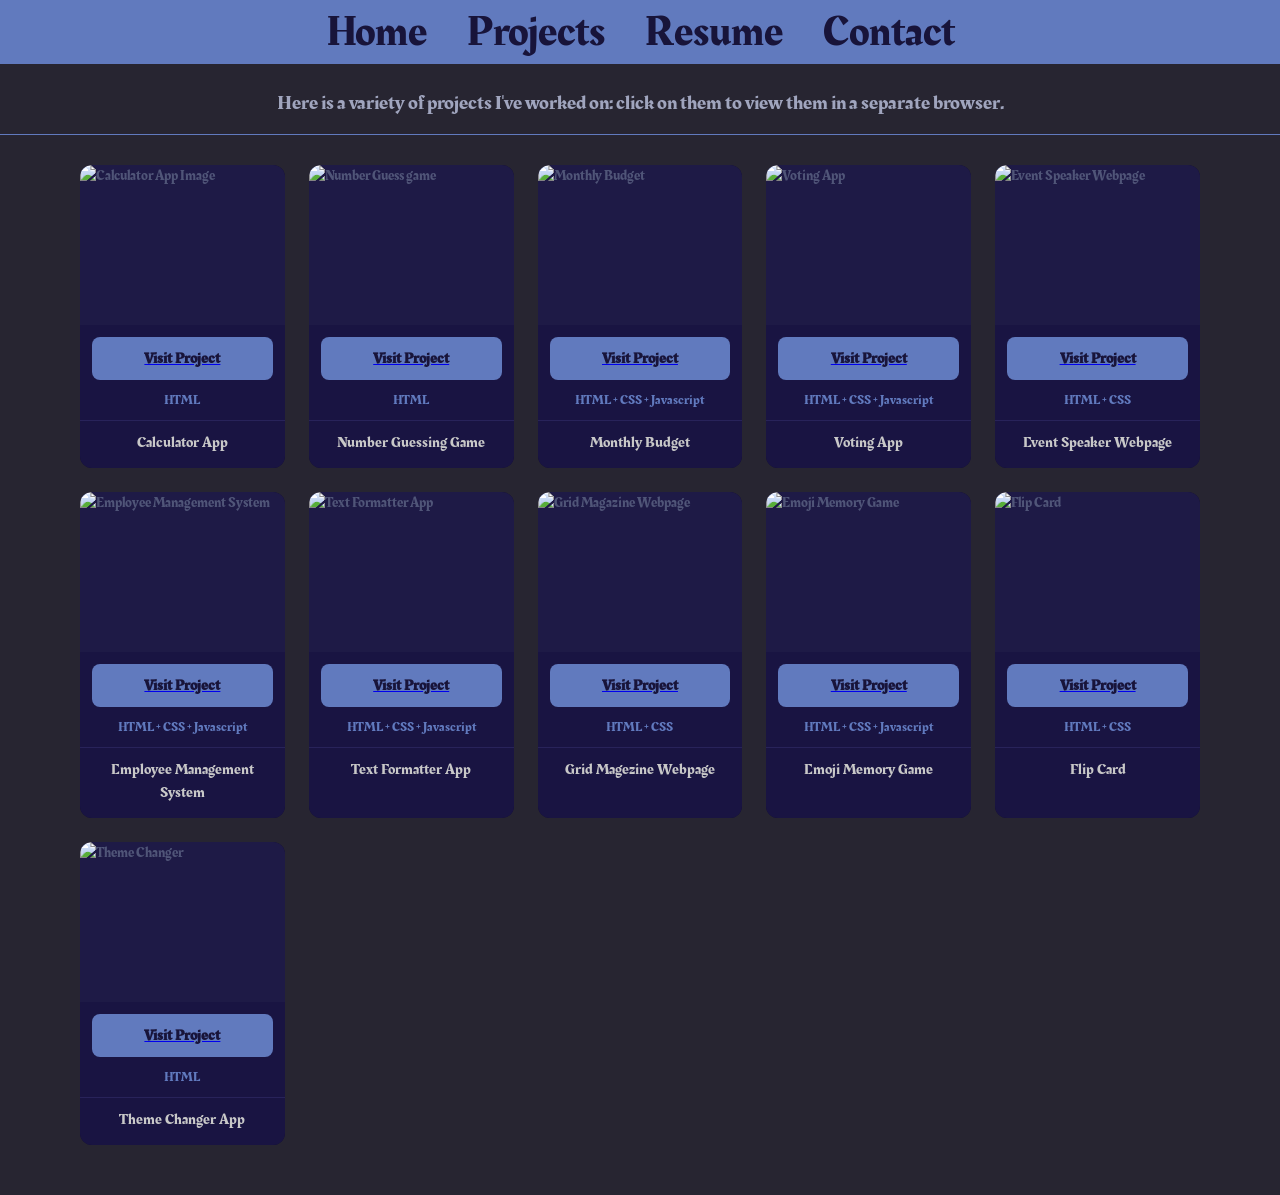
==== projects.html @ 0e7db3fe "Update projects.html" ====
<!DOCTYPE html>
<html lang="en">
<head>
    <meta charset="UTF-8">
    <meta name="viewport" content="width=device-width, initial-scale=1.0">
    <link rel="stylesheet" href="projects.css">
    <link rel="preconnect" href="https://fonts.googleapis.com">
    <link rel="preconnect" href="https://fonts.gstatic.com" crossorigin>
    <link href="https://fonts.googleapis.com/css2?family=Merriweather:ital,opsz,wght@0,18..144,300..900;1,18..144,300..900&family=Passion+One:wght@400;700;900&family=Rakkas&display=swap" rel="stylesheet">
    <title>Project Page</title>
</head>
<body>
    <!-- Navigation -->
    <nav class="navigation">
        <a href="index.html"><h1 id="nav-item" class="nav-title, text-item">Home</h1></a>
        <a href="projects.html"><h1 id="nav-item" class="nav-title, text-item">Projects</h1></a>
        <a href="resume.html"><h1 id="nav-item" class="nav-title, text-item">Resume</h1></a>
        <a href="contact.html"><h1 id="nav-item" class="nav-title, text-item">Contact</h1></a>
    </nav>

    <!-- Projects Info -->
    <div class="info-div">
        <p class="info-text">Here is a variety of projects I've worked on: click on them to view them in a separate browser.</p>
    </div>

    <!-- Project Section -->
    <div id="project-container">

        <div class="box">
            <div class="image"><img src="Images/calculator.png" alt="Calculator App Image"></div>
            <div class="description">
                <a href="https://030-cpu.github.io/Calculator-App-5-11-26/" target="_blank"><button class="visit">Visit Project</button></a>
                <div class="tag"> HTML </div>
                <div class="comment">Calculator App</div>
            </div>
        </div>

        <div class="box">
            <div class="image"><img src="Images/number-guess.png" alt="Number Guess game"></div>
            <div class="description">
                <a href="https://030-cpu.github.io/Number-Guess-Game-5-11-26/" target="_blank"><button class="visit">Visit Project</button></a>
                <div class="tag"> HTML </div>
                <div class="comment">Number Guessing Game</div>
            </div>
        </div>

        <div class="box">
            <div class="image"><img src="Images/monthly-budget.png" alt="Monthly Budget"></div>
            <div class="description">
                <a href="https://030-cpu.github.io/Monthly-Budget-Planner-5-11-26/" target="_blank"><button class="visit">Visit Project</button></a>
                <div class="tag"> HTML + CSS + Javascript </div>
                <div class="comment">Monthly Budget</div>
            </div>
        </div>

        <div class="box">
            <div class="image"><img src="Images/voting-app.png" alt="Voting App"></div>
            <div class="description">
                <a href="https://030-cpu.github.io/Voting-App-5-11-26/" target="_blank"><button class="visit">Visit Project</button></a>
                <div class="tag"> HTML + CSS + Javascript </div>
                <div class="comment">Voting App</div>
            </div>
        </div>

        <div class="box">
            <div class="image"><img src="Images/conference-speaker.png" alt="Event Speaker Webpage"></div>
            <div class="description">
                <a href="https://030-cpu.github.io/Event-Speaker-Webpage-5-11-26/" target="_blank"><button class="visit">Visit Project</button></a>
                <div class="tag"> HTML + CSS </div>
                <div class="comment">Event Speaker Webpage</div>
            </div>
        </div>

        <div class="box">
            <div class="image"><img src="Images/employee-management.png" alt="Employee Management System"></div>
            <div class="description">
                <a href="https://030-cpu.github.io/Employee-Management-System/" target="_blank"><button class="visit">Visit Project</button></a>
                <div class="tag"> HTML + CSS + Javascript </div>
                <div class="comment">Employee Management System</div>
            </div>
        </div>

        <div class="box">
            <div class="image"><img src="Images/text-formatter.png" alt="Text Formatter App"></div>
            <div class="description">
                <a href="https://030-cpu.github.io/Text-Formatter-5-11-26/" target="_blank"><button class="visit">Visit Project</button></a>
                <div class="tag"> HTML + CSS + Javascript </div>
                <div class="comment"> Text Formatter App </div>
            </div>
        </div>

        <div class="box">
            <div class="image"><img src="Images/grid-magazine.png" alt=" Grid Magazine Webpage"></div>
            <div class="description">
                <a href="https://030-cpu.github.io/Grid-Magazine-Webpage/" target="_blank"><button class="visit">Visit Project</button></a>
                <div class="tag"> HTML + CSS </div>
                <div class="comment"> Grid Magezine Webpage </div>
            </div>
        </div>

        <div class="box">
            <div class="image"><img src="Images/emoji-memory.png" alt="Emoji Memory Game"></div>
            <div class="description">
                <a href="https://030-cpu.github.io/Emoji-Memory-Game-5-11-26/" target="_blank"><button class="visit">Visit Project</button></a>
                <div class="tag"> HTML + CSS + Javascript </div>
                <div class="comment">Emoji Memory Game</div>
            </div>
        </div>

        <div class="box">
            <div class="image"><img src="Images/flip-card.png" alt="Flip Card"></div>
            <div class="description">
                <a href="https://030-cpu.github.io/Flip-Card-/" target="_blank"><button class="visit">Visit Project</button></a>
                <div class="tag"> HTML + CSS </div>
                <div class="comment">Flip Card</div>
            </div>
        </div>

        <div class="box">
            <div class="image"><img src="Images/theme-changer.png" alt=" Theme Changer "></div>
            <div class="description">
                <a href="https://030-cpu.github.io/Theme-Changer/" target="_blank"><button class="visit">Visit Project</button></a>
                <div class="tag"> HTML </div>
                <div class="comment"> Theme Changer App </div>
            </div>
        </div>

    </div>
</body>
</html>
---- projects.css ----
/* portfolio - projects css */

html {
  font-size: 16px;
  background-color: rgb(39, 37, 49);
}

* {
  padding: 0;
  margin: 0;
  box-sizing: border-box;
  font-family: "Rakkas", serif;
  font-weight: 400;
  font-style: normal;
}

/* ── Navigation Bar ── */

.navigation {
  font-size: 28px;
  color: rgb(24, 20, 58);
  background-color: rgb(97, 122, 190);
  display: flex;
  flex-direction: row;
  justify-content: center;
  gap: 40px;
  padding: 0 40px;
  height: 64px;
  align-items: center;
}

.navigation a {
  background-color: transparent;
  color: rgb(24, 20, 58);
  text-decoration: none;
  display: flex;
  align-items: center;
  height: 100%;
}

.nav-title {
  background-color: transparent;
  text-decoration: none;
  padding: 6px 14px;
  border-radius: 6px;
}

#nav-item {
  background-color: transparent;
  display: flex;
  align-items: center;
}

.text-item:hover {
  color: rgb(150, 180, 255);
  text-decoration: underline;
  cursor: pointer;
}

/* ── Info Section ── */

.info-div {
  text-align: center;
  font-size: 20px;
  padding: 24px 40px 16px;
  color: rgb(160, 165, 190);
  border-bottom: 1px solid rgb(97, 122, 190);
  margin-bottom: 30px;
}

/* ── Project Grid ── */

#project-container {
  display: grid;
  grid-template-columns: repeat(auto-fill, minmax(200px, 1fr));
  gap: 24px;
  padding: 0 40px 50px;
  max-width: 1200px;
  margin: 0 auto;
}

/* ── Project Card ── */

.box {
  background-color: rgb(16, 12, 47);
  border-radius: 12px;
  overflow: hidden;
  display: flex;
  flex-direction: column;
  transition: transform 0.2s ease, box-shadow 0.2s ease;
}

.box:hover {
  transform: translateY(-4px);
  box-shadow: 0 8px 24px rgba(97, 122, 190, 0.25);
}

/* Image area */
.image {
  width: 100%;
  height: 160px;
  background-color: rgb(30, 26, 70);
  display: flex;
  align-items: center;
  justify-content: center;
  color: rgb(80, 85, 120);
  font-size: 14px;
}

img {
  width: 100%;
  height: 160px;
  object-fit: cover;
  display: block;
  background-color: transparent;
  border-radius: 0;
}

/* Description area */
.description {
  background-color: rgb(25, 20, 66);
  display: flex;
  flex-direction: column;
  flex: 1;
}

.visit {
  display: block;
  width: calc(100% - 24px);
  margin: 12px auto 0;
  background-color: rgb(97, 122, 190);
  color: rgb(24, 20, 58);
  font-family: "Rakkas", serif;
  font-size: 15px;
  font-weight: 600;
  padding: 10px 12px;
  text-align: center;
  border: none;
  border-radius: 8px;
  cursor: pointer;
  transition: background-color 0.2s ease, transform 0.15s ease;
}

.visit:hover {
  background-color: rgb(120, 148, 215);
  transform: translateY(-2px);
}

.tag {
  background-color: transparent;
  color: rgb(97, 122, 190);
  font-size: 13px;
  padding: 10px 12px;
  border-bottom: 1px solid rgb(40, 35, 90);
  text-align: center;
}

.tag-item {
  background-color: transparent;
  color: rgb(97, 122, 190);
  font-size: 13px;
  text-align: center;
}

.comment {
  background-color: transparent;
  color: rgb(200, 200, 200);
  font-size: 15px;
  padding: 10px 12px 14px;
  text-align: center;
}
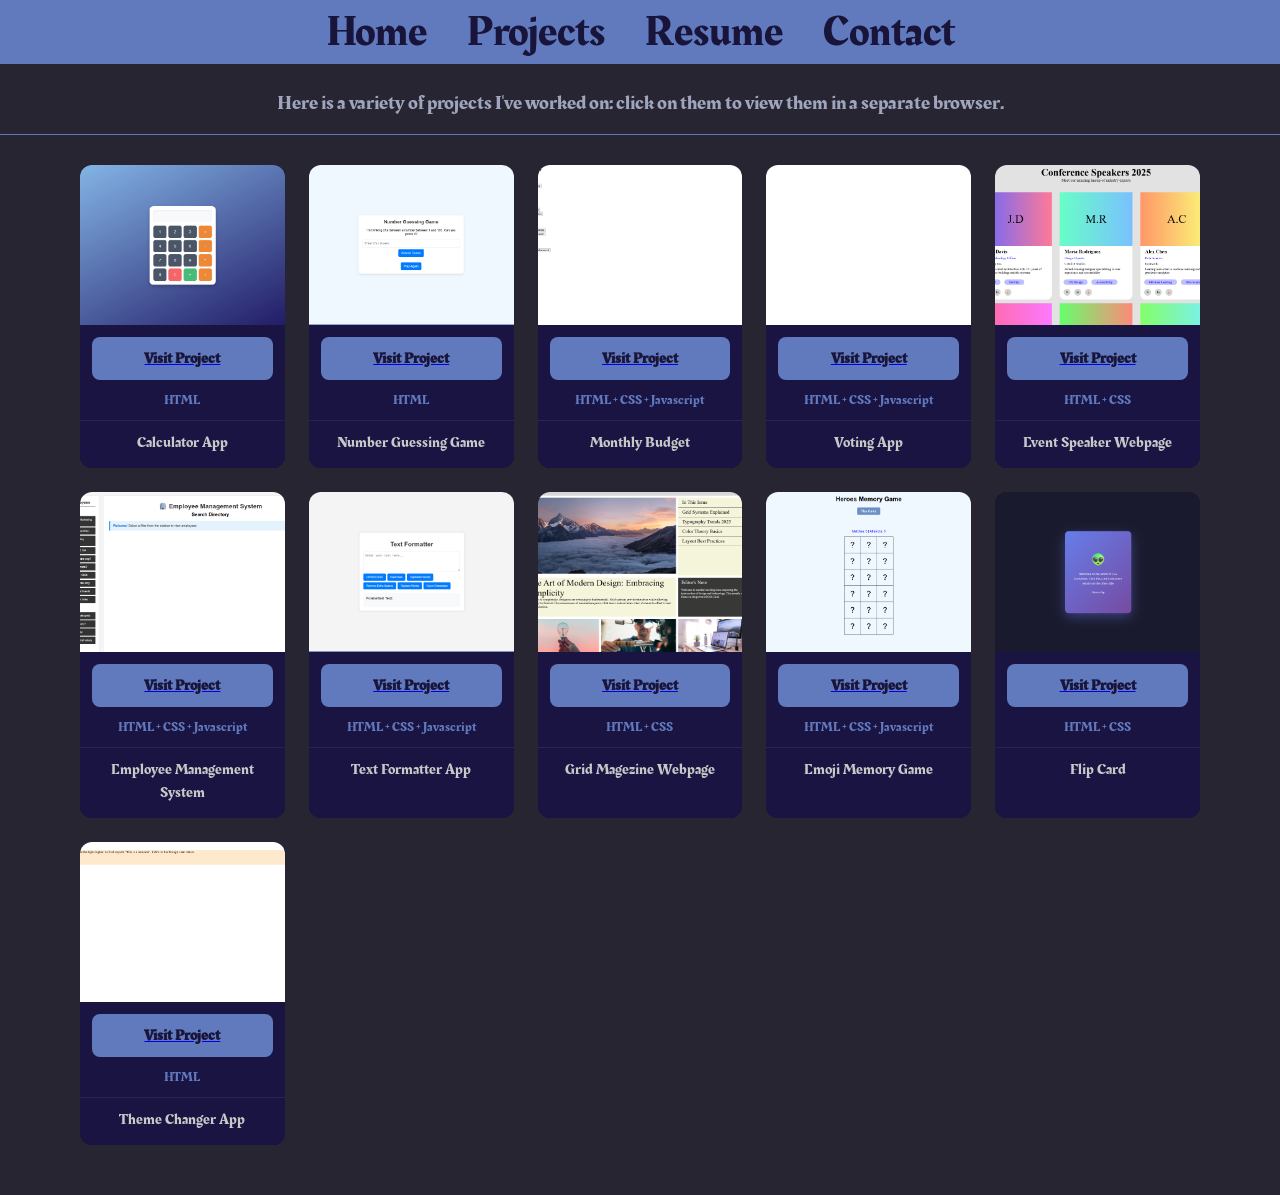
==== commit 7c441a69: "Fix image paths in projects.html Updated image sources in project descriptions to remove directory p" ====
--- a/projects.html
+++ b/projects.html
@@ -27,7 +27,7 @@
     <div id="project-container">
 
         <div class="box">
-            <div class="image"><img src="Images/calculator.png" alt="Calculator App Image"></div>
+            <div class="image"><img src="calculator.png" alt="Calculator App Image"></div>
             <div class="description">
                 <a href="https://030-cpu.github.io/Calculator-App-5-11-26/" target="_blank"><button class="visit">Visit Project</button></a>
                 <div class="tag"> HTML </div>
@@ -36,7 +36,7 @@
         </div>
 
         <div class="box">
-            <div class="image"><img src="Images/number-guess.png" alt="Number Guess game"></div>
+            <div class="image"><img src="number-guess.png" alt="Number Guess game"></div>
             <div class="description">
                 <a href="https://030-cpu.github.io/Number-Guess-Game-5-11-26/" target="_blank"><button class="visit">Visit Project</button></a>
                 <div class="tag"> HTML </div>
@@ -45,7 +45,7 @@
         </div>
 
         <div class="box">
-            <div class="image"><img src="Images/monthly-budget.png" alt="Monthly Budget"></div>
+            <div class="image"><img src="monthly-budget.png" alt="Monthly Budget"></div>
             <div class="description">
                 <a href="https://030-cpu.github.io/Monthly-Budget-Planner-5-11-26/" target="_blank"><button class="visit">Visit Project</button></a>
                 <div class="tag"> HTML + CSS + Javascript </div>
@@ -54,7 +54,7 @@
         </div>
 
         <div class="box">
-            <div class="image"><img src="Images/voting-app.png" alt="Voting App"></div>
+            <div class="image"><img src="voting-app.png" alt="Voting App"></div>
             <div class="description">
                 <a href="https://030-cpu.github.io/Voting-App-5-11-26/" target="_blank"><button class="visit">Visit Project</button></a>
                 <div class="tag"> HTML + CSS + Javascript </div>
@@ -63,7 +63,7 @@
         </div>
 
         <div class="box">
-            <div class="image"><img src="Images/conference-speaker.png" alt="Event Speaker Webpage"></div>
+            <div class="image"><img src="conference-speaker.png" alt="Event Speaker Webpage"></div>
             <div class="description">
                 <a href="https://030-cpu.github.io/Event-Speaker-Webpage-5-11-26/" target="_blank"><button class="visit">Visit Project</button></a>
                 <div class="tag"> HTML + CSS </div>
@@ -72,7 +72,7 @@
         </div>
 
         <div class="box">
-            <div class="image"><img src="Images/employee-management.png" alt="Employee Management System"></div>
+            <div class="image"><img src="employee-management.png" alt="Employee Management System"></div>
             <div class="description">
                 <a href="https://030-cpu.github.io/Employee-Management-System/" target="_blank"><button class="visit">Visit Project</button></a>
                 <div class="tag"> HTML + CSS + Javascript </div>
@@ -81,7 +81,7 @@
         </div>
 
         <div class="box">
-            <div class="image"><img src="Images/text-formatter.png" alt="Text Formatter App"></div>
+            <div class="image"><img src="text-formatter.png" alt="Text Formatter App"></div>
             <div class="description">
                 <a href="https://030-cpu.github.io/Text-Formatter-5-11-26/" target="_blank"><button class="visit">Visit Project</button></a>
                 <div class="tag"> HTML + CSS + Javascript </div>
@@ -90,7 +90,7 @@
         </div>
 
         <div class="box">
-            <div class="image"><img src="Images/grid-magazine.png" alt=" Grid Magazine Webpage"></div>
+            <div class="image"><img src="grid-magazine.png" alt=" Grid Magazine Webpage"></div>
             <div class="description">
                 <a href="https://030-cpu.github.io/Grid-Magazine-Webpage/" target="_blank"><button class="visit">Visit Project</button></a>
                 <div class="tag"> HTML + CSS </div>
@@ -99,7 +99,7 @@
         </div>
 
         <div class="box">
-            <div class="image"><img src="Images/emoji-memory.png" alt="Emoji Memory Game"></div>
+            <div class="image"><img src="emoji-memory.png" alt="Emoji Memory Game"></div>
             <div class="description">
                 <a href="https://030-cpu.github.io/Emoji-Memory-Game-5-11-26/" target="_blank"><button class="visit">Visit Project</button></a>
                 <div class="tag"> HTML + CSS + Javascript </div>
@@ -108,7 +108,7 @@
         </div>
 
         <div class="box">
-            <div class="image"><img src="Images/flip-card.png" alt="Flip Card"></div>
+            <div class="image"><img src="flip-card.png" alt="Flip Card"></div>
             <div class="description">
                 <a href="https://030-cpu.github.io/Flip-Card-/" target="_blank"><button class="visit">Visit Project</button></a>
                 <div class="tag"> HTML + CSS </div>
@@ -117,7 +117,7 @@
         </div>
 
         <div class="box">
-            <div class="image"><img src="Images/theme-changer.png" alt=" Theme Changer "></div>
+            <div class="image"><img src="theme-changer.png" alt=" Theme Changer "></div>
             <div class="description">
                 <a href="https://030-cpu.github.io/Theme-Changer/" target="_blank"><button class="visit">Visit Project</button></a>
                 <div class="tag"> HTML </div>
